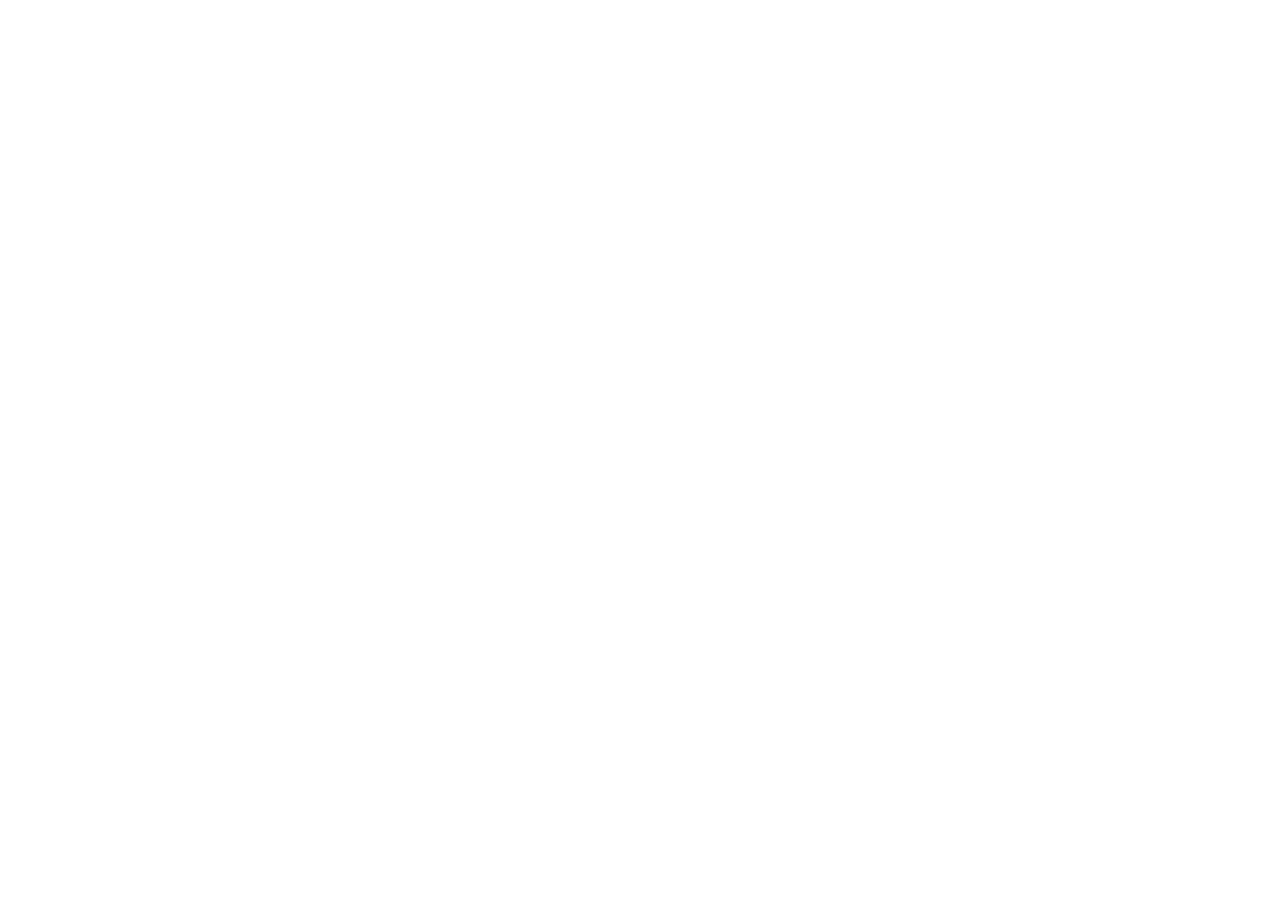
==== index.html @ bbdfea36 "setting up repo" ====
<!DOCTYPE html>
<html lang="en">
<head>
    <meta charset="UTF-8">
    <meta http-equiv="X-UA-Compatible" content="IE=edge">
    <meta name="viewport" content="width=device-width, initial-scale=1.0">
    <link rel="stylesheet" href="./style.css"/>
    <title>Document</title>
    </head>
<body>
    <script src="./script.js"></script>
</body>
</html>
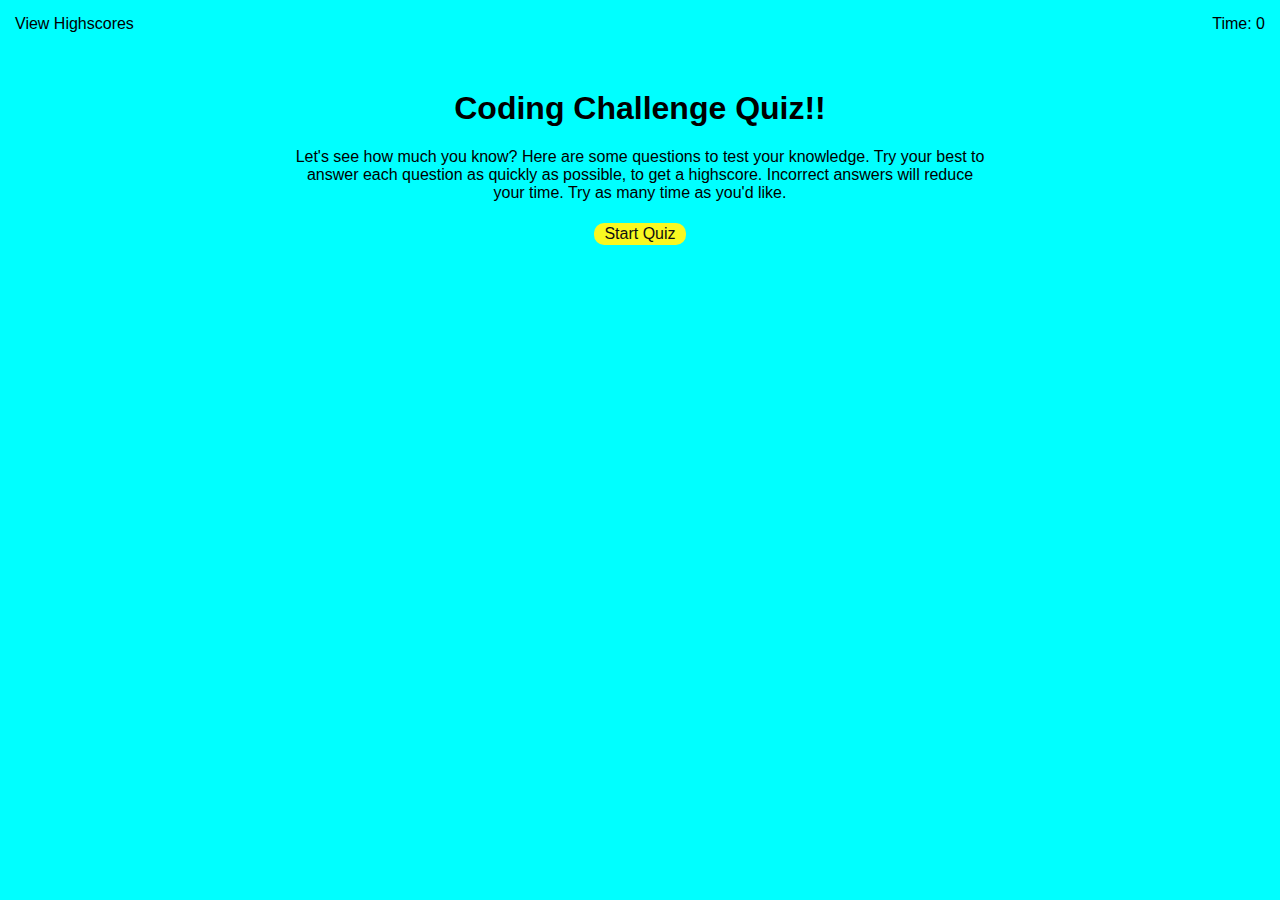
==== commit b6fd3da1: "semi completed quiz" ====
--- a/index.html
+++ b/index.html
@@ -8,6 +8,37 @@
     <title>Document</title>
     </head>
 <body>
+    <div class="scores"><a href="score.html">View Highscores</a></div>
+
+    <div class="timer">Time: <span id="time">0</span></div>
+
+    <div class="wrapper">
+        <div id="start-screen" class="start">
+            <h1>Coding Challenge Quiz!!</h1>
+            <p>
+                Let's see how much you know? Here are some questions to test your knowledge. Try your best to answer each question
+                as quickly as possible, to get a highscore. Incorrect answers will reduce your time. Try as many time as you'd like. 
+            </p>
+            <button id="start">Start Quiz</button>
+     </div>
+
+     <div id="questions" class="hide">
+        <h2 id="question-title"></h2>
+        <div id="choices" class="choices"></div>
+      </div>
+
+      <div id="end-screen" class="hide">
+        <h2>All done!</h2>
+        <p>Your final score is <span id="final-score"></span>.</p>
+        <p>
+          Enter initials: <input type="text" id="initials" max="3" />
+          <button id="submit">Submit</button>
+        </p>
+      </div>
+
+      <div id="feedback" class="feedback hide"></div>
+    </div>
+    <script src="./questions.js"></script>
     <script src="./script.js"></script>
 </body>
 </html>--- a/style.css
+++ b/style.css
@@ -0,0 +1,78 @@
+body {
+    font-family: 'Lucida Sans', 'Lucida Sans Regular', 'Lucida Grande', 'Lucida Sans Unicode', Geneva, Verdana, sans-serif;
+    background-color: aqua;
+}
+
+.wrapper{
+    margin: 90px auto 0 auto;
+    max-width: 700px;
+}
+
+.hide {
+    display: none;
+}
+
+.start {
+    text-align: center;
+}
+
+.scores {
+    position: absolute;
+    top: 15px;
+    left: 15px;
+}
+
+.timer {
+    position: absolute;
+    top: 15px;
+    right: 15px;
+}
+
+.feedback {
+    font-style: italic;
+    font-size: 150%;
+    margin-top: 10px;
+    color: blueviolet;
+    border-top: 4px rgb(194, 210, 50);
+}
+
+a {
+    color: black;
+    text-decoration: none;
+}
+
+button {
+    display: inline-block;
+    margin: 5px;
+    cursor: pointer;
+    font-family: 'Lucida Sans', 'Lucida Sans Regular', 'Lucida Grande', 'Lucida Sans Unicode', Geneva, Verdana, sans-serif;
+    font-size: 100%;
+    background-color: rgb(249, 249, 33);
+    border-radius: 10px;
+    padding: 2px 10px;
+    color: rgb(17, 16, 16);
+    border: 0;
+  }
+
+  .choices button {
+    display: block;
+  }
+  
+  input[type="text"] {
+    font-size: 100%;
+  }
+  
+  ol {
+    padding-left: 0px;
+    max-height: 400px;
+    overflow: auto;
+  }
+  
+  li {
+    padding: 5px;
+    list-style: decimal inside none;
+  }
+  
+  li:nth-child(odd) {
+    background-color: #bab0c9;
+  }